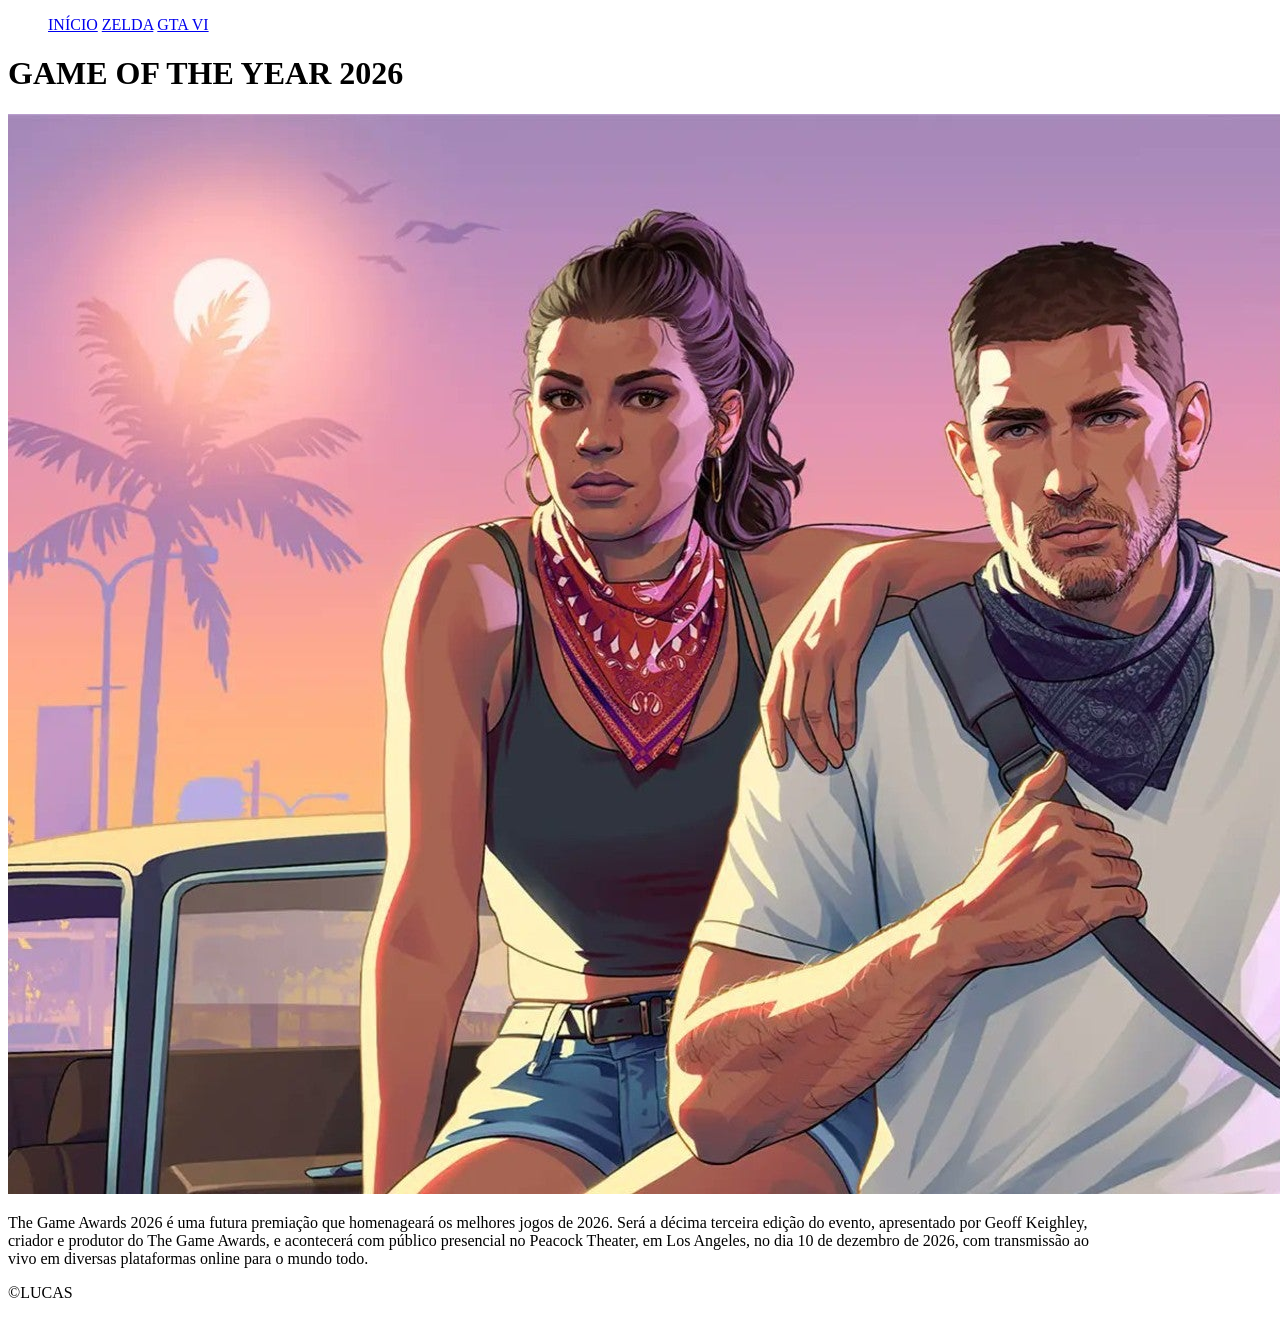
==== gtavi.html @ cc853125 "Add files via upload" ====
<!DOCTYPE html>
<html lang="en">
<head>
    <meta charset="UTF-8">
    <meta name="viewport" content="width=device-width, initial-scale=1.0">
    <title>gta vi</title>
</head>
<body>
         <header>
         <div class="caixa">
     <nav> 
        <ul> 
            <a href="index.html">INÍCIO</a>
            <a href="zelda.html">ZELDA</a>
            <a href="gtavi.html">GTA VI</a>
        </ul>
    </nav>
        </div>
    </header>
    <h1>GAME OF THE YEAR 2026</h1>
    <img src="gta-6-causes-17-spike-in-time-off-requests-on-games-release_xcwx.jpg" alt="">
    <p>The Game Awards 2026 é uma futura premiação que homenageará os melhores jogos de 2026. Será a décima terceira edição do evento, apresentado por Geoff Keighley, <br> criador e produtor do The Game Awards, e acontecerá com público presencial no Peacock Theater, em Los Angeles, no dia 10 de dezembro de 2026, com transmissão ao <br>vivo em diversas plataformas online para o mundo todo.</br></p>
    <footer>
        <P>&copy;LUCAS</P>

    </footer>
</body>
</html>
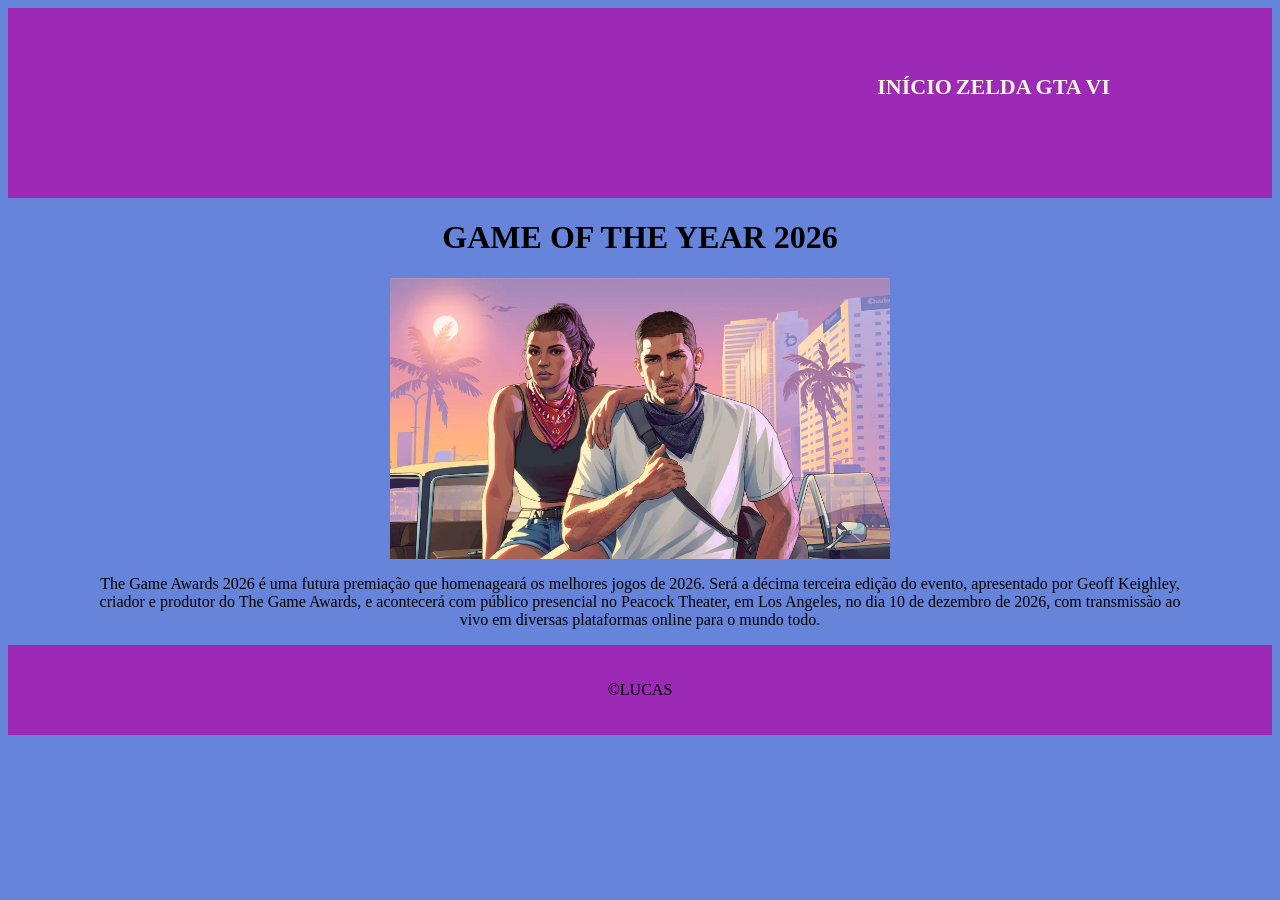
==== commit b0f9e135: "Add stylesheet link to gtavi.html Added a link to the stylesheet for better styling." ====
--- a/gtavi.html
+++ b/gtavi.html
@@ -4,6 +4,7 @@
     <meta charset="UTF-8">
     <meta name="viewport" content="width=device-width, initial-scale=1.0">
     <title>gta vi</title>
+    <link rel="stylesheet" href="gtavi.css">
 </head>
 <body>
          <header>
@@ -25,4 +26,4 @@
 
     </footer>
 </body>
-</html>+</html>
--- a/gtavi.css
+++ b/gtavi.css
@@ -0,0 +1,42 @@
+header{
+    background-color: rgb(157, 41, 183);
+    height: 150px;
+    padding: 20px 0;
+}
+.caixa{
+    position: relative;
+    width: 940px;
+    margin: 0 auto;
+}
+nav a{
+    text-decoration: none;
+    text-transform: uppercase;
+    color: beige;
+    font-size: 22px;
+    font-weight: bold;
+}
+nav{
+    position: absolute;
+    top: 30px;
+    right: 0;
+}
+footer{
+    text-align: center;
+    background-color: rgb(157, 41, 183);
+    padding: 20px 0;
+}
+body{
+    background-color: rgb(101, 132, 218);
+}
+p{
+    text-align: center;
+}
+h1{
+    text-align: center;
+}
+img {
+  display: block;
+  margin-left: auto;
+  margin-right: auto;
+  width: 500px;
+}
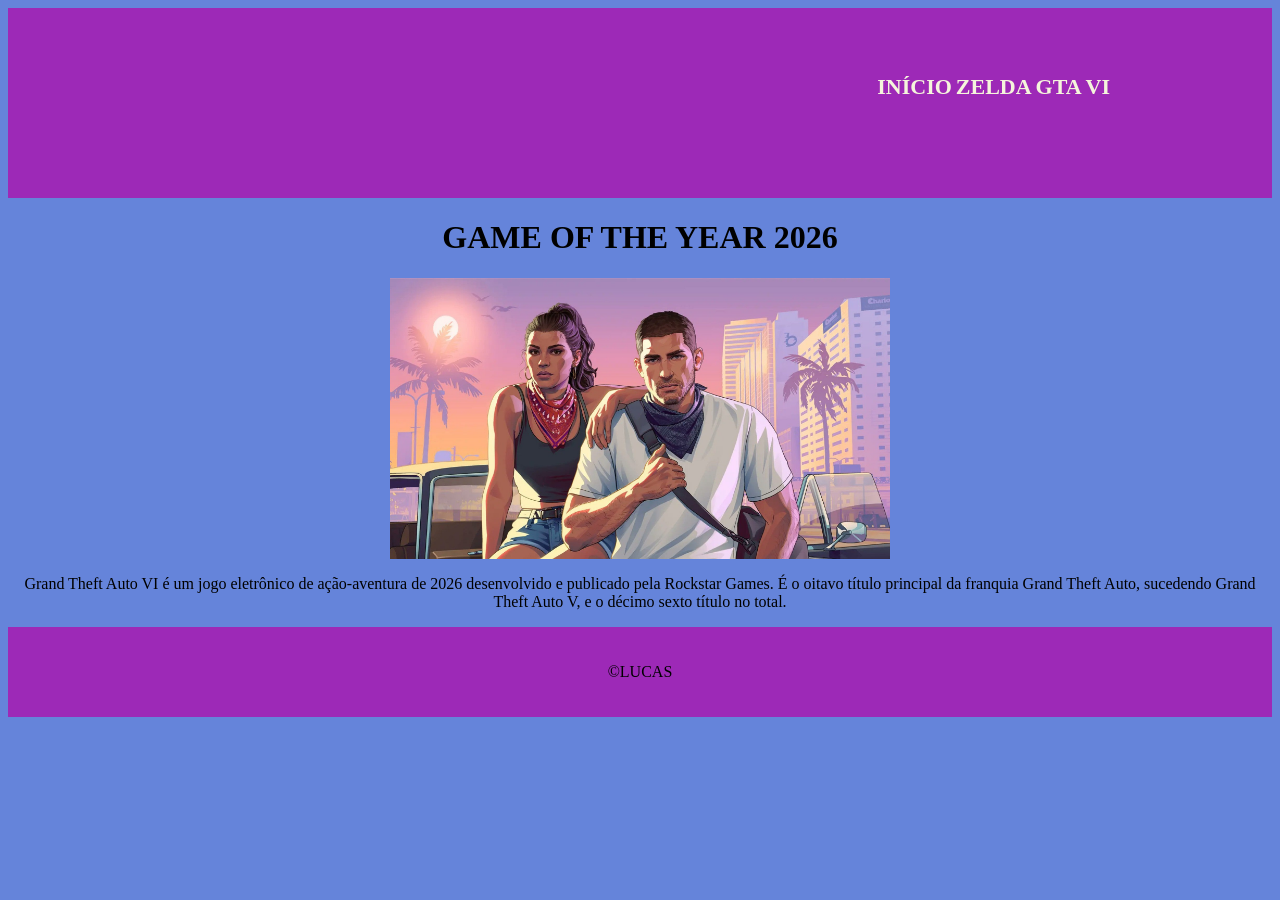
==== commit 29533ea5: "Revise GTA VI description in gtavi.html Updated the description of Grand Theft Auto VI in the HTML f" ====
--- a/gtavi.html
+++ b/gtavi.html
@@ -20,7 +20,7 @@
     </header>
     <h1>GAME OF THE YEAR 2026</h1>
     <img src="gta-6-causes-17-spike-in-time-off-requests-on-games-release_xcwx.jpg" alt="">
-    <p>The Game Awards 2026 é uma futura premiação que homenageará os melhores jogos de 2026. Será a décima terceira edição do evento, apresentado por Geoff Keighley, <br> criador e produtor do The Game Awards, e acontecerá com público presencial no Peacock Theater, em Los Angeles, no dia 10 de dezembro de 2026, com transmissão ao <br>vivo em diversas plataformas online para o mundo todo.</br></p>
+    <p>Grand Theft Auto VI é um jogo eletrônico de ação-aventura de 2026 desenvolvido e publicado pela Rockstar Games. É o oitavo título principal da franquia Grand Theft Auto, sucedendo Grand Theft Auto V, e o décimo sexto título no total.</p>
     <footer>
         <P>&copy;LUCAS</P>
 
